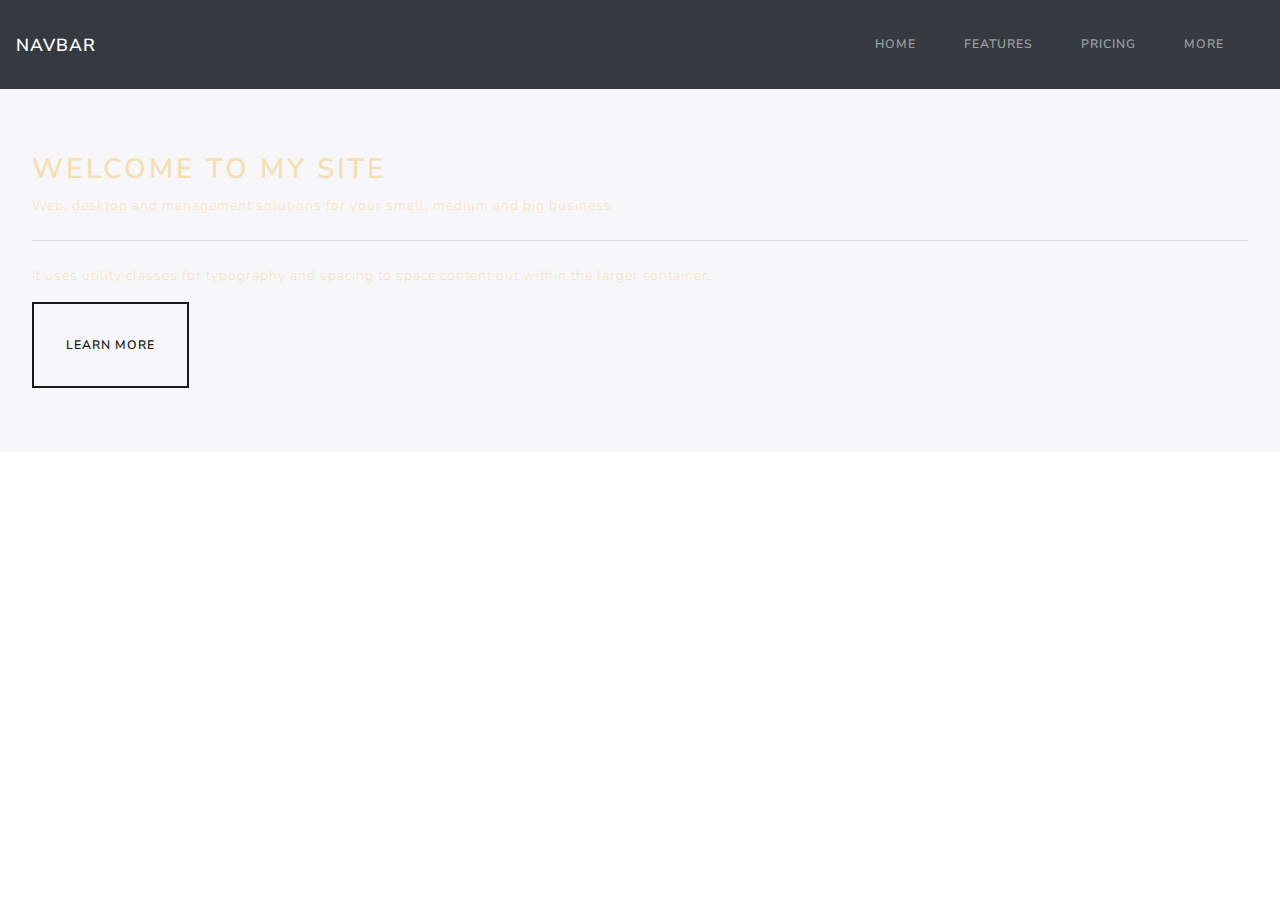
==== index.html @ c2593220 "Creados dos index que pueden resultar en la pagina principal del sitio" ====
<!DOCTYPE html>
<html lang="es">
<head>
    <meta charset="UTF-8">
    <meta name="viewport" content="width=device-width, initial-scale=1.0">
    <!-- link rel="stylesheet" href="https://stackpath.bootstrapcdn.com/bootstrap/4.3.1/css/bootstrap.min.css" integrity="sha384-ggOyR0iXCbMQv3Xipma34MD+dH/1fQ784/j6cY/iJTQUOhcWr7x9JvoRxT2MZw1T" crossorigin="anonymous" -->
    <link rel="stylesheet" href="css/bootstrap.min.lux.css">
    <title>Inicio</title>

    <style>
        
        .jumbotron{
            background-image: url(res/abstract-background-with-low-poly-design.jpg);
        }

        .jumbotron{
            color: wheat;
        }

        .headline{
            color: wheat;
        }


    </style>
</head>
<body>


    <nav class="navbar navbar-expand-lg navbar-dark bg-dark" id="navbar">
        <a class="navbar-brand" href="#">Navbar</a>
        <button class="navbar-toggler" type="button" data-toggle="collapse" data-target="#navbarNav" aria-controls="navbarNav" aria-expanded="false" aria-label="Toggle navigation">
            <span class="navbar-toggler-icon"></span>
        </button>
        <div class="collapse navbar-collapse" id="navbarNav">
            <ul class="navbar-nav ml-auto">
                <li class="nav-item">
                    <a class="nav-link" href="#">Home</a>
                </li>
                <li class="nav-item">
                    <a class="nav-link" href="#">Features</a>
                </li>
                <li class="nav-item">
                    <a class="nav-link" href="#">Pricing</a>
                </li>
                <li class="nav-item">
                    <a class="nav-link" href="#">More</a>
                </li>
            </ul>
        </div>
    </nav>

    
    <div class="jumbotron">
        <h2 class="headline">Welcome to my site</h2>
        <p class="tagline">Web, desktop and management solutions for your small, medium and big business</p>
        <hr class="my-4">
        <p class="tagline">It uses utility classes for typography and spacing to space content out within the larger container.</p>
        <a class="btn btn-outline-primary btn-lg" href="#" role="button">Learn more</a>
    </div>

    




    <script src="https://code.jquery.com/jquery-3.3.1.slim.min.js" integrity="sha384-q8i/X+965DzO0rT7abK41JStQIAqVgRVzpbzo5smXKp4YfRvH+8abtTE1Pi6jizo" crossorigin="anonymous"></script>
    <script src="https://cdnjs.cloudflare.com/ajax/libs/popper.js/1.14.7/umd/popper.min.js" integrity="sha384-UO2eT0CpHqdSJQ6hJty5KVphtPhzWj9WO1clHTMGa3JDZwrnQq4sF86dIHNDz0W1" crossorigin="anonymous"></script>
    <script src="https://stackpath.bootstrapcdn.com/bootstrap/4.3.1/js/bootstrap.min.js" integrity="sha384-JjSmVgyd0p3pXB1rRibZUAYoIIy6OrQ6VrjIEaFf/nJGzIxFDsf4x0xIM+B07jRM" crossorigin="anonymous"></script>
</body>
</html>
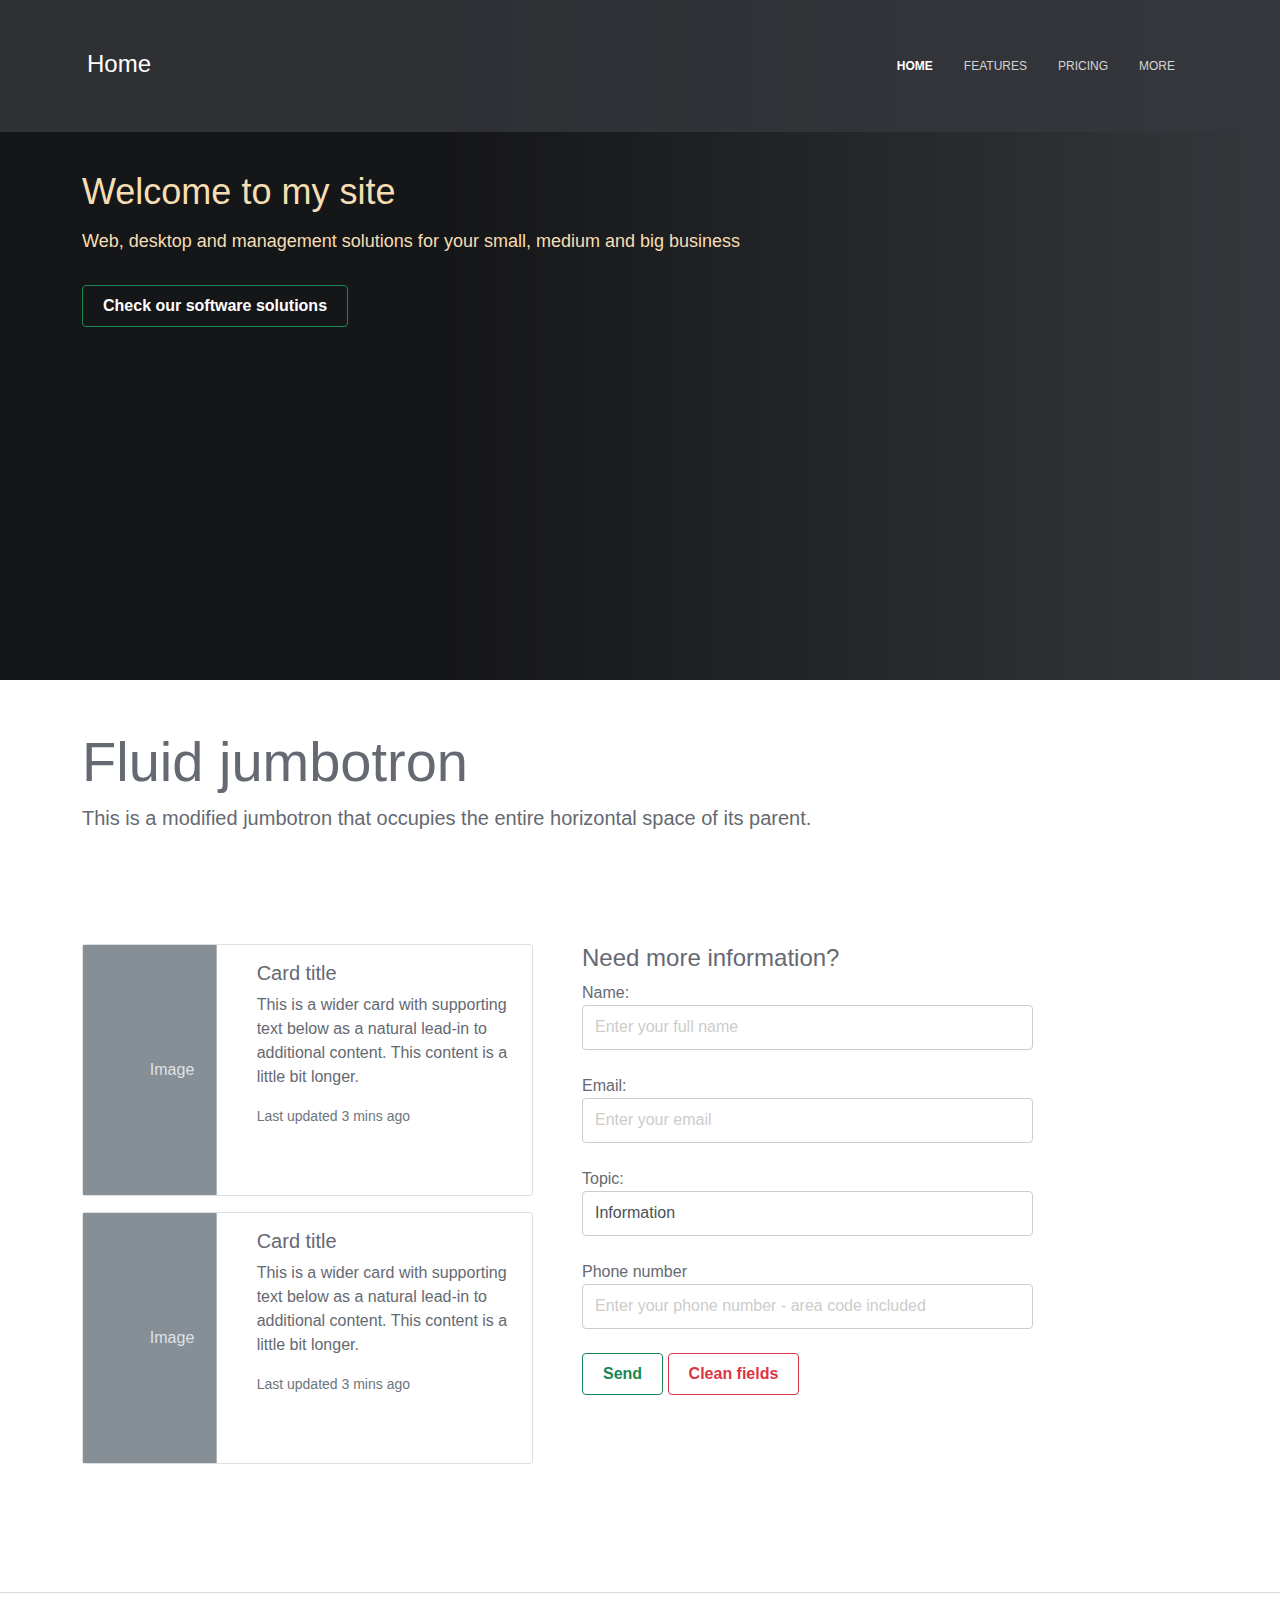
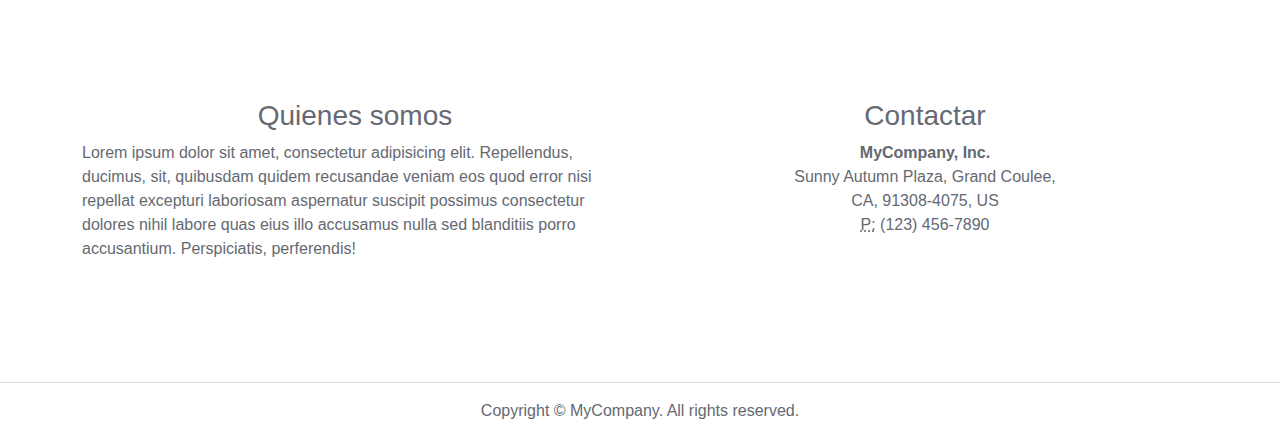
==== commit 404c31e8: "Agregados cambios al index, footer, secciones, articulos, form" ====
--- a/index.html
+++ b/index.html
@@ -3,61 +3,203 @@
 <head>
     <meta charset="UTF-8">
     <meta name="viewport" content="width=device-width, initial-scale=1.0">
-    <!-- link rel="stylesheet" href="https://stackpath.bootstrapcdn.com/bootstrap/4.3.1/css/bootstrap.min.css" integrity="sha384-ggOyR0iXCbMQv3Xipma34MD+dH/1fQ784/j6cY/iJTQUOhcWr7x9JvoRxT2MZw1T" crossorigin="anonymous" -->
-    <link rel="stylesheet" href="css/bootstrap.min.lux.css">
+    <link rel="stylesheet" href="css/bootstrap.min.css">
+    <!-- link rel="stylesheet" href="css/bootstrap.min.lux.css" -->
+    <link rel="stylesheet" href="css/theme-1.css">
     <title>Inicio</title>
 
     <style>
         
-        .jumbotron{
-            background-image: url(res/abstract-background-with-low-poly-design.jpg);
-        }
-
-        .jumbotron{
+        .header{
+            padding: 2em;
+        }
+
+        .promo-content{
             color: wheat;
         }
 
-        .headline{
-            color: wheat;
-        }
-
+        #primer-article{
+            margin-top: 15px;
+        }
+
+        .card-img-top{
+            margin: 2px;
+            width: 100%;
+            height: 70%;
+            border-radius: 15px;
+        }
+        
+        #video{
+            width: 100%;
+            height: 600px;
+        }
+
+        .form-contact{
+            margin-left: 25px;
+        }
+        
 
     </style>
 </head>
 <body>
 
 
-    <nav class="navbar navbar-expand-lg navbar-dark bg-dark" id="navbar">
-        <a class="navbar-brand" href="#">Navbar</a>
-        <button class="navbar-toggler" type="button" data-toggle="collapse" data-target="#navbarNav" aria-controls="navbarNav" aria-expanded="false" aria-label="Toggle navigation">
-            <span class="navbar-toggler-icon"></span>
-        </button>
-        <div class="collapse navbar-collapse" id="navbarNav">
-            <ul class="navbar-nav ml-auto">
-                <li class="nav-item">
-                    <a class="nav-link" href="#">Home</a>
-                </li>
-                <li class="nav-item">
-                    <a class="nav-link" href="#">Features</a>
-                </li>
-                <li class="nav-item">
-                    <a class="nav-link" href="#">Pricing</a>
-                </li>
-                <li class="nav-item">
-                    <a class="nav-link" href="#">More</a>
-                </li>
-            </ul>
-        </div>
-    </nav>
+<header id="header" class="header">  
+    <div class="container">      
+        <h1 class="logo"><a href="index.html"><span class="text">Home</span></a></h1>
+        <nav class="main-nav navbar navbar-right navbar-expand-md">     
+            <button class="navbar-toggler collapsed" type="button" data-toggle="collapse" data-target="#navbar-collapse">
+                <span> </span>
+                <span> </span>
+                <span> </span>
+            </button>
+            <div id="navbar-collapse" class="navbar-collapse collapse">
+                <ul class="nav navbar-nav">
+                    <li class="nav-item"><a class="nav-link active" href="index.html">Home</a></li>
+                    <li class="nav-item"><a class="nav-link" href="features.html">Features</a></li>
+                    <li class="nav-item"><a class="nav-link" href="stories.html">Pricing</a></li>
+                    <li class="nav-item"><a class="nav-link" href="pricing.html">More</a></li>
+                </ul>
+            </div>
+        </nav>                    
+    </div>
+</header> 
 
     
-    <div class="jumbotron">
+<section class="promo-section section section-on-bg">
+    <div class="hero-slider-wrapper">
+        
+    <div class="hero-slider-mask"></div>
+    </div>
+
+    <div class="container promo-content">
+                    
         <h2 class="headline">Welcome to my site</h2>
         <p class="tagline">Web, desktop and management solutions for your small, medium and big business</p>
-        <hr class="my-4">
-        <p class="tagline">It uses utility classes for typography and spacing to space content out within the larger container.</p>
-        <a class="btn btn-outline-primary btn-lg" href="#" role="button">Learn more</a>
-    </div>
+        <div class="actions">
+            <a class="btn btn-outline-success" href="#" data-toggle="modal" data-target="#signup-modal">Check our software solutions</a>
+        </div>
+    </div>
+</section>
+
+<br />
+<br />
+
+<div class="jumbotron jumbotron-fluid">
+    <div class="container">
+      <h1 class="display-4">Fluid jumbotron</h1>
+      <p class="lead">This is a modified jumbotron that occupies the entire horizontal space of its parent.</p>
+    </div>
+  </div>
+
+<br />
+<br />
+
+<br />
+<br />
+
+<article>
+    <div class="container">
+        <div class="row">
+            <div class="col-md-5 col-lg-5 col-sm-12 col-xl-5">
+                <div class="card mb-3">
+                    <div class="row no-gutters">
+                        <div class="col-md-4">
+                            <svg class="bd-placeholder-img" width="100%" height="250" xmlns="http://www.w3.org/2000/svg" preserveAspectRatio="xMidYMid slice" focusable="false" role="img" aria-label="Placeholder: Image"><title>Placeholder</title><rect width="100%" height="100%" fill="#868e96"></rect><text x="50%" y="50%" fill="#dee2e6" dy=".3em">Image</text></svg>
+                        </div>
+                        <div class="col-md-8">
+                            <div class="card-body">
+                                <h5 class="card-title">Card title</h5>
+                                <p class="card-text">This is a wider card with supporting text below as a natural lead-in to additional content. This content is a little bit longer.</p>
+                                <p class="card-text"><small class="text-muted">Last updated 3 mins ago</small></p>
+                            </div>
+                        </div>
+                    </div>
+                </div>
+                <div class="card mb-3">
+                    <div class="row no-gutters">
+                        <div class="col-md-4">
+                            <svg class="bd-placeholder-img" width="100%" height="250" xmlns="http://www.w3.org/2000/svg" preserveAspectRatio="xMidYMid slice" focusable="false" role="img" aria-label="Placeholder: Image"><title>Placeholder</title><rect width="100%" height="100%" fill="#868e96"></rect><text x="50%" y="50%" fill="#dee2e6" dy=".3em">Image</text></svg>
+                        </div>
+                        <div class="col-md-8">
+                            <div class="card-body">
+                                <h5 class="card-title">Card title</h5>
+                                <p class="card-text">This is a wider card with supporting text below as a natural lead-in to additional content. This content is a little bit longer.</p>
+                                <p class="card-text"><small class="text-muted">Last updated 3 mins ago</small></p>
+                            </div>
+                        </div>
+                    </div>
+                </div>    
+            </div>
+            <div class="col-md-5 col-lg-5 col-sm-12 col-xl-5 form-contact">
+                <form class="form-group" method="post" action="">
+                    <h4>Need more information?</h4>
+                    <label for="nombre">Name:</label>
+                    <input type="text" name="nombre" placeholder="Enter your full name" class="form-control" required />
+                    <br />
+
+                    <label for="email">Email:</label>
+                    <input type="email" name="email" placeholder="Enter your email" class="form-control" required />
+                    <br />
+
+                    <label for="seccion">Topic:</label>
+                    <select name="seccion" class="form-control">
+                        <option value="Information">Information</option>
+                        <option value="Legals">Legals</option>
+                        <option value="Work-with-us">Work with us</option>
+                        <option value="Contracts">Management</option>
+                        <option value="Billing">Billing</option>
+                    </select>
+                    <br />
+
+                    <label for="phone">Phone number</label>
+                    <input type="number" name="phone" placeholder="Enter your phone number - area code included" class="form-control" required />
+                    <br />
+
+                    <button type="submit" class="btn btn-outline-success">Send</button>
+                    <button type="reset" class="btn btn-outline-danger">Clean fields</button>
+                </form>
+            </div>
+        </div>
+    </div>
+</article>
+
+<br />
+<br />
+
+<br />
+<br />
+
+<footer>
+    <hr>
+    <div class="section">
+        <div class="container">
+            <div class="row">
+                <div class="col-md-6 col-lg-6 col-12">
+                    <h3 class="text-center">Quienes somos</h3>
+                    <p>Lorem ipsum dolor sit amet, consectetur adipisicing elit. Repellendus, ducimus, sit, quibusdam quidem recusandae veniam eos quod error nisi repellat excepturi laboriosam aspernatur suscipit possimus consectetur dolores nihil labore quas eius illo accusamus nulla sed blanditiis porro accusantium. Perspiciatis, perferendis!</p>
+                </div>
+                <div class="col-md-6 col-lg-6 col-12">
+                    <h3 class="text-center">Contactar</h3>
+                    <address class="text-center">
+                    <strong>MyCompany, Inc.</strong><br>
+                    Sunny Autumn Plaza, Grand Coulee,<br>
+                    CA, 91308-4075, US<br>
+                    <abbr title="Phone">P:</abbr> (123) 456-7890
+                    </address>
+                </div>
+            </div>
+        </div>
+    </div>
+    <hr>
+    <div class="container">
+        <div class="row">
+            <div class="col-12 text-center">
+                <p>Copyright © MyCompany. All rights reserved.</p>
+            </div>
+        </div>
+    </div>
+</footer>
 
     
 
